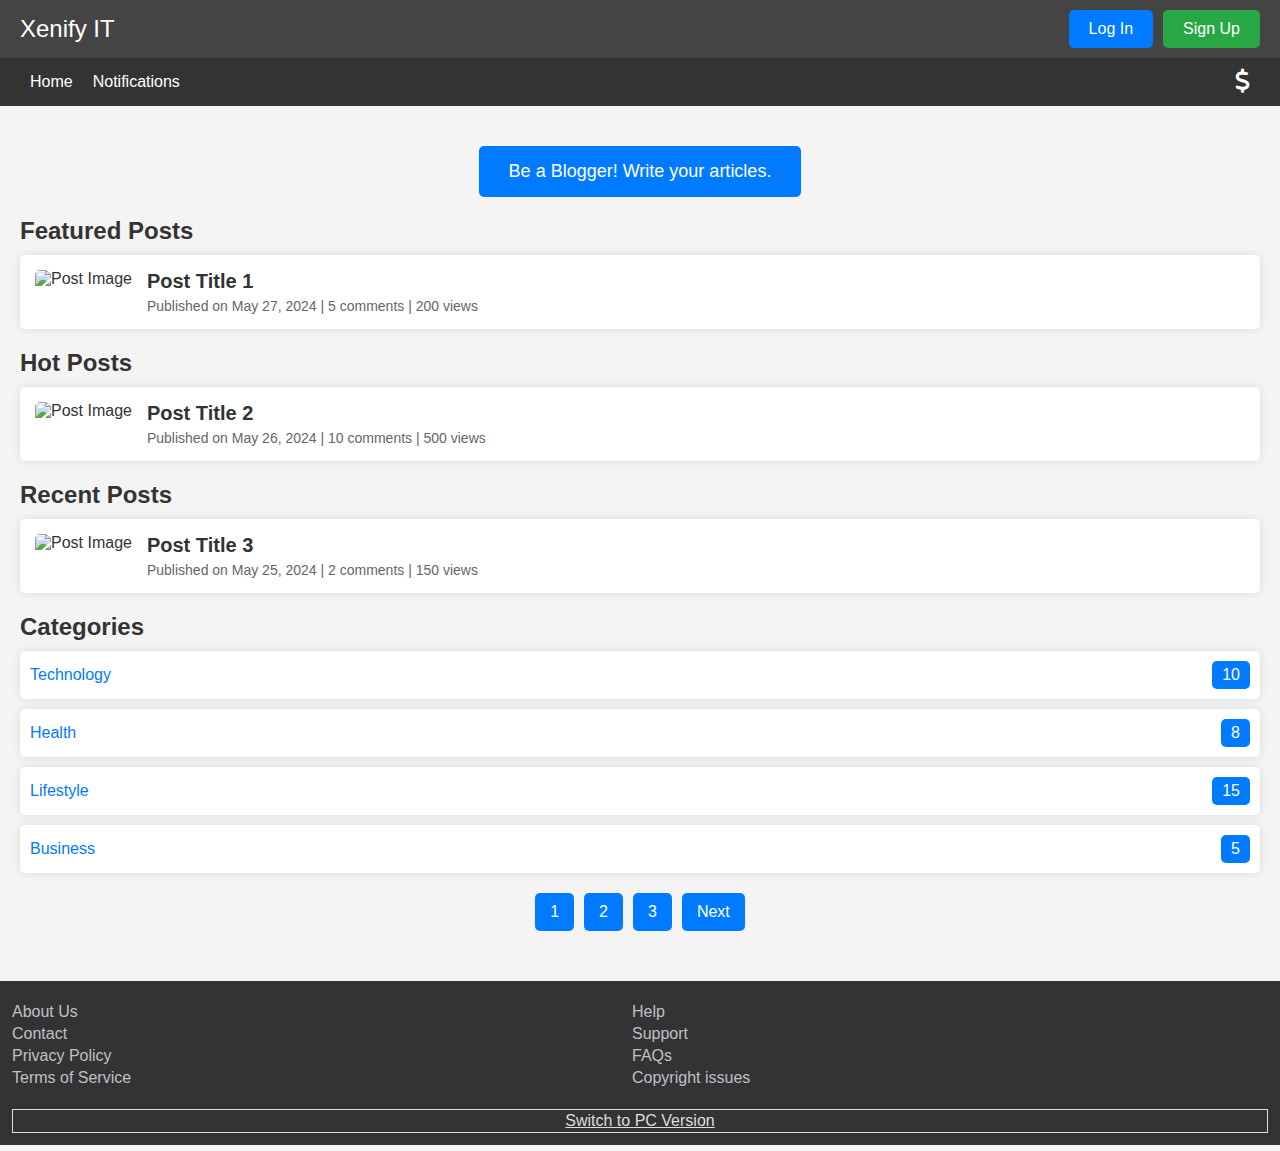
==== index.html @ 42dfb8d2 "Add files via upload" ====
<!DOCTYPE html>
<html lang="en">
<head>
    <meta charset="UTF-8">
    <meta name="viewport" content="width=device-width, initial-scale=1.0">
    <title>Xenify IT</title>
    <link rel="stylesheet" href="css/styles.css">
    <link rel="stylesheet" href="https://cdnjs.cloudflare.com/ajax/libs/font-awesome/6.0.0-beta3/css/all.min.css">
</head>
<body>
    <header>
    	<!-- Header section -->
        <div class="header-container">
            <div class="logo">
                <a href="#">Xenify IT</a>
            </div>
            <div class="auth-buttons">
                <button class="login-button">Log In</button>
                <button class="signup-button">Sign Up</button>
            </div>
        </div>
        <nav>
        	<!-- Navigation section -->
            <div class="nav-left">
                <a href="#">Home</a>
                <a href="#">Notifications</a>
            </div>
            <div class="nav-right">
                <a href="#"><i class="fas fa-dollar-sign"></i></a>
            </div>
        </nav>
    </header>
    <main>
    	<!-- Custom button -->
        <section class="cta-section">
            <button class="cta-button">Be a Blogger! Write your articles.</button>
        </section>
        
        <section class="posts-section">
            <h2>Featured Posts</h2>
            <div class="post">
                <img src="image1.jpg" alt="Post Image">
                <div class="post-content">
                    <h3 class="post-title"><a href="#">Post Title 1</a></h3>
                    <p class="post-meta">Published on <span class="post-date">May 27, 2024</span> | <span class="post-comments">5 comments</span> | <span class="post-views">200 views</span></p>
                </div>
            </div>
            <!-- Repeat for more Featured posts -->
        </section>
        
        <section class="posts-section">
            <h2>Hot Posts</h2>
            <div class="post">
                <img src="image2.jpg" alt="Post Image">
                <div class="post-content">
                    <h3 class="post-title"><a href="#">Post Title 2</a></h3>
                    <p class="post-meta">Published on <span class="post-date">May 26, 2024</span> | <span class="post-comments">10 comments</span> | <span class="post-views">500 views</span></p>
                </div>
            </div>
            <!-- Repeat for more Hot posts -->
        </section>
        
        <section class="posts-section">
            <h2>Recent Posts</h2>
            <div class="post">
                <img src="image3.jpg" alt="Post Image">
                <div class="post-content">
                    <h3 class="post-title"><a href="#">Post Title 3</a></h3>
                    <p class="post-meta">Published on <span class="post-date">May 25, 2024</span> | <span class="post-comments">2 comments</span> | <span class="post-views">150 views</span></p>
                </div>
            </div>
            <!-- Repeat for more Recent posts -->
        </section>
       <!-- Category list section -->
        <section class="category-list">
            <h2>Categories</h2>
            <ul>
                <li><a href="#">Technology <span class="article-count">10</span></a></li>
                <li><a href="#">Health <span class="article-count">8</span></a></li>
                <li><a href="#">Lifestyle <span class="article-count">15</span></a></li>
                <li><a href="#">Business <span class="article-count">5</span></a></li>
            </ul>
        </section>
     <!-- Pagination section -->
        <div class="pagination">
            <a href="#" class="page-link">1</a>
            <a href="#" class="page-link">2</a>
            <a href="#" class="page-link">3</a>
            <a href="#" class="page-link">Next</a>
        </div>
    </main>
   <footer>
   <!-- Footer Section -->
    <div class="footer">
        <div class="footer-left">
            <ul class="footer-links">
                <li><a href="#">About Us</a></li>
                <li><a href="#">Contact</a></li>
                <li><a href="#">Privacy Policy</a></li>
                <li><a href="#">Terms of Service</a></li>
            </ul>
        </div>
        <div class="footer-right">
            <ul class="footer-links">
                <li><a href="#">Help</a></li>
                <li><a href="#">Support</a></li>
                <li><a href="#">FAQs</a></li>
                <li><a href="#">Copyright issues</a></li>
            </ul>
        </div>
    </div>
    <div class="switch">
        <a href="#" class="switch_pc">Switch to PC Version</a>
    </div>
</footer>
    <script src="js/scripts.js"></script>
</body>
</html>
---- css/styles.css ----
/* css/styles.css */
* {
  outline: 0;
  padding: 0;
  margin: 0;
  border: 0;
}
body {
    font-family: Arial, sans-serif;
    margin: 0;
    padding: 0;
    background: #f4f4f4;
    color: #333;
}

.header-container {
    display: flex;
    justify-content: space-between;
    align-items: center;
    padding: 10px 20px;
    background: #444;
    color: white;
}

.logo a {
    color: white;
    text-decoration: none;
    font-size: 24px;
}

.auth-buttons {
    display: flex;
    gap: 10px;
}

.auth-buttons .login-button,
.auth-buttons .signup-button {
    background-color: #007bff;
    color: white;
    border: none;
    padding: 10px 20px;
    border-radius: 5px;
    cursor: pointer;
    font-size: 16px;
}

.auth-buttons .signup-button {
    background-color: #28a745;
}

.auth-buttons .login-button:hover {
    background-color: #0056b3;
}

.auth-buttons .signup-button:hover {
    background-color: #218838;
}

header nav {
    display: flex;
    justify-content: space-between;
    padding: 10px 20px;
    background: #333;
    color: white;
}

header nav .nav-left,
header nav .nav-right {
    display: flex;
    align-items: center;
}

header nav .nav-left a,
header nav .nav-right a {
    color: white;
    text-decoration: none;
    margin: 0 10px;
}

header nav .nav-right a {
    font-size: 24px;
}

main {
    padding: 20px;
}

.cta-section {
    text-align: center;
    margin: 20px 0;
}

.cta-button {
    background-color: #007bff;
    color: white;
    border: none;
    padding: 15px 30px;
    border-radius: 5px;
    cursor: pointer;
    font-size: 18px;
}

.cta-button:hover {
    background-color: #0056b3;
}

.posts-section {
    margin: 20px 0;
}

.posts-section h2 {
    font-size: 24px;
    margin-bottom: 10px;
}

.post {
    display: flex;
    margin-bottom: 20px;
    background: white;
    padding: 15px;
    border-radius: 5px;
    box-shadow: 0 0 10px rgba(0, 0, 0, 0.1);
}

.post img {
    max-width: 150px;
    margin-right: 15px;
    border-radius: 5px;
}

.post-content {
    flex: 1;
}

.post-title a {
    text-decoration: none;
    color: #333;
    font-size: 20px;
    margin-bottom: 5px;
    display: block;
}

.post-meta {
    color: #666;
    font-size: 14px;
}

.category-list {
    margin: 20px 0;
}

.category-list h2 {
    font-size: 24px;
    margin-bottom: 10px;
}

.category-list ul {
    list-style: none;
    padding: 0;
}

.category-list li {
    margin-bottom: 10px;
}

.category-list a {
    text-decoration: none;
    color: #007bff;
    display: flex;
    justify-content: space-between;
    align-items: center;
    padding: 10px;
    background: white;
    border-radius: 5px;
    box-shadow: 0 0 10px rgba(0, 0, 0, 0.1);
    transition: background-color 0.3s;
}

.category-list a:hover {
    background-color: #f4f4f4;
}

.category-list .article-count {
    background: #007bff;
    color: white;
    padding: 5px 10px;
    border-radius: 5px;
}

.pagination {
    display: flex;
    justify-content: center;
    margin: 20px 0;
}

.page-link {
    display: inline-block;
    margin: 0 5px;
    padding: 10px 15px;
    background-color: #007bff;
    color: white;
    text-decoration: none;
    border-radius: 5px;
    transition: background-color 0.3s;
}

.page-link:hover {
    background-color: #0056b3;
}

/* Styles for the footer */
.footer {
    background-color: #333;
    padding: 20px;
    margin-top: 10px;
    display: flex;
    justify-content: space-between;
}

.footer-left,
.footer-right {
    flex: 1;
}

.footer-links {
    list-style: none;
}

.footer-links li {
    display: block;
    margin-left: -10px;
    padding: 2px;
}

.footer-links a {
    color: #bdc1c9;
    text-decoration: none;
}

.footer-links a:hover {
    color: #ccc;
}

.switch_pc {
    color: #ddd;
    border: 1px solid #ddd;
    padding: 2px 0;
    display: block;
    text-align: center;
    padding: 2px;
    margin: 0;
}

.switch a {
    color: #ddd;
}

.switch {
    padding: 0 12px 12px 12px;
    margin-bottom: 6px;
    background-color: #333;
}
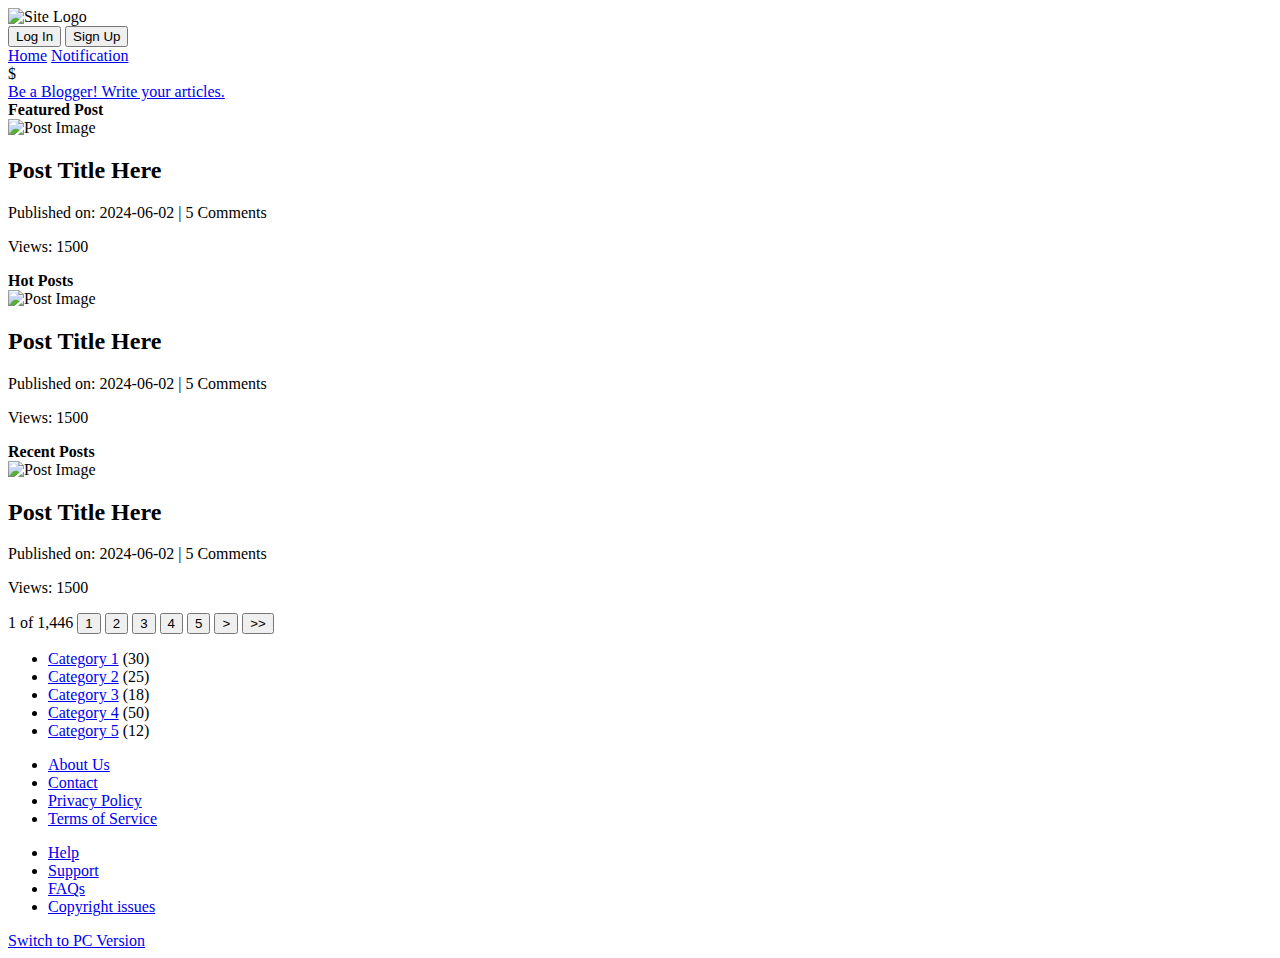
==== commit dda5ead9: "Add files via upload" ====
--- a/index.html
+++ b/index.html
@@ -3,94 +3,101 @@
 <head>
     <meta charset="UTF-8">
     <meta name="viewport" content="width=device-width, initial-scale=1.0">
-    <title>Xenify IT</title>
-    <link rel="stylesheet" href="css/styles.css">
-    <link rel="stylesheet" href="https://cdnjs.cloudflare.com/ajax/libs/font-awesome/6.0.0-beta3/css/all.min.css">
+    <title>TrickBD Clone</title>
+    <link rel="stylesheet" href="style.css">
 </head>
 <body>
-    <header>
-    	<!-- Header section -->
-        <div class="header-container">
-            <div class="logo">
-                <a href="#">Xenify IT</a>
-            </div>
-            <div class="auth-buttons">
-                <button class="login-button">Log In</button>
-                <button class="signup-button">Sign Up</button>
-            </div>
+	<!-- Header Section -->
+    <div class="header">
+        <div class="left-section">
+            <img src="logo.png" alt="Site Logo" class="logo">
         </div>
-        <nav>
-        	<!-- Navigation section -->
-            <div class="nav-left">
-                <a href="#">Home</a>
-                <a href="#">Notifications</a>
-            </div>
-            <div class="nav-right">
-                <a href="#"><i class="fas fa-dollar-sign"></i></a>
-            </div>
-        </nav>
-    </header>
-    <main>
-    	<!-- Custom button -->
-        <section class="cta-section">
-            <button class="cta-button">Be a Blogger! Write your articles.</button>
-        </section>
-        
-        <section class="posts-section">
-            <h2>Featured Posts</h2>
-            <div class="post">
-                <img src="image1.jpg" alt="Post Image">
-                <div class="post-content">
-                    <h3 class="post-title"><a href="#">Post Title 1</a></h3>
-                    <p class="post-meta">Published on <span class="post-date">May 27, 2024</span> | <span class="post-comments">5 comments</span> | <span class="post-views">200 views</span></p>
-                </div>
-            </div>
-            <!-- Repeat for more Featured posts -->
-        </section>
-        
-        <section class="posts-section">
-            <h2>Hot Posts</h2>
-            <div class="post">
-                <img src="image2.jpg" alt="Post Image">
-                <div class="post-content">
-                    <h3 class="post-title"><a href="#">Post Title 2</a></h3>
-                    <p class="post-meta">Published on <span class="post-date">May 26, 2024</span> | <span class="post-comments">10 comments</span> | <span class="post-views">500 views</span></p>
-                </div>
-            </div>
-            <!-- Repeat for more Hot posts -->
-        </section>
-        
-        <section class="posts-section">
-            <h2>Recent Posts</h2>
-            <div class="post">
-                <img src="image3.jpg" alt="Post Image">
-                <div class="post-content">
-                    <h3 class="post-title"><a href="#">Post Title 3</a></h3>
-                    <p class="post-meta">Published on <span class="post-date">May 25, 2024</span> | <span class="post-comments">2 comments</span> | <span class="post-views">150 views</span></p>
-                </div>
-            </div>
-            <!-- Repeat for more Recent posts -->
-        </section>
-       <!-- Category list section -->
-        <section class="category-list">
-            <h2>Categories</h2>
-            <ul>
-                <li><a href="#">Technology <span class="article-count">10</span></a></li>
-                <li><a href="#">Health <span class="article-count">8</span></a></li>
-                <li><a href="#">Lifestyle <span class="article-count">15</span></a></li>
-                <li><a href="#">Business <span class="article-count">5</span></a></li>
-            </ul>
-        </section>
-     <!-- Pagination section -->
-        <div class="pagination">
-            <a href="#" class="page-link">1</a>
-            <a href="#" class="page-link">2</a>
-            <a href="#" class="page-link">3</a>
-            <a href="#" class="page-link">Next</a>
+        <div class="right-section">
+            <button class="btn">Log In</button>
+            <button class="btn">Sign Up</button>
         </div>
-    </main>
-   <footer>
-   <!-- Footer Section -->
+    </div>
+    <!-- Navigation Section -->
+    <div class="sub-header">
+        <div class="left-links">
+            <a href="#" class="link">Home</a>
+            <a href="#" class="link">Notification</a>
+        </div>
+        <div class="right-icon">
+            <span>&#36;</span> <!-- Dollar icon -->
+        </div>
+    </div>
+    
+    <!-- Custom Button -->
+    <div class="write-article-container">
+        <a href="#" class="write-article-btn">Be a Blogger! Write your articles.</a>
+    </div>
+    
+    <!-- Post Sections -->
+    <div class="featured-post">
+        <div class="left-featured">
+            <strong>Featured Post</strong>
+        </div>
+    </div>
+    <div class="post-block">
+        <img src="post-image.jpg" alt="Post Image" class="post-image">
+        <div class="post-content">
+            <h2 class="post-title">Post Title Here</h2>
+            <p class="post-meta">Published on: 2024-06-02 | 5 Comments</p>
+            <p class="post-views">Views: 1500</p>
+        </div>
+    </div>
+    
+    <div class="featured-post">
+        <div class="left-featured">
+            <strong>Hot Posts</strong>
+        </div>
+    </div>
+    <div class="post-block">
+        <img src="post-image.jpg" alt="Post Image" class="post-image">
+        <div class="post-content">
+            <h2 class="post-title">Post Title Here</h2>
+            <p class="post-meta">Published on: 2024-06-02 | 5 Comments</p>
+            <p class="post-views">Views: 1500</p>
+        </div>
+    </div>
+    
+    <div class="featured-post">
+        <div class="left-featured">
+            <strong>Recent Posts</strong>
+        </div>
+    </div>
+    <div class="post-block">
+        <img src="post-image.jpg" alt="Post Image" class="post-image">
+        <div class="post-content">
+            <h2 class="post-title">Post Title Here</h2>
+            <p class="post-meta">Published on: 2024-06-02 | 5 Comments</p>
+            <p class="post-views">Views: 1500</p>
+        </div>
+    </div>
+    <!-- Pagination -->
+    <div class="pagination">
+        <span class="page-info">1 of 1,446</span>
+        <button class="page-btn">1</button>
+        <button class="page-btn">2</button>
+        <button class="page-btn">3</button>
+        <button class="page-btn">4</button>
+        <button class="page-btn">5</button>
+        <button class="page-btn">&gt;</button>
+        <button class="page-btn">&gt;&gt;</button>
+    </div>
+    <!-- Category List -->
+    <div class="category-list">
+        <ul>
+            <li><a href="#">Category 1</a> (30)</li>
+            <li><a href="#">Category 2</a> (25)</li>
+            <li><a href="#">Category 3</a> (18)</li>
+            <li><a href="#">Category 4</a> (50)</li>
+            <li><a href="#">Category 5</a> (12)</li>
+        </ul>
+    </div>
+    
+    <!-- Footer Section -->
     <div class="footer">
         <div class="footer-left">
             <ul class="footer-links">
@@ -112,7 +119,6 @@
     <div class="switch">
         <a href="#" class="switch_pc">Switch to PC Version</a>
     </div>
-</footer>
-    <script src="js/scripts.js"></script>
+    <script src="script.js"></script>
 </body>
 </html>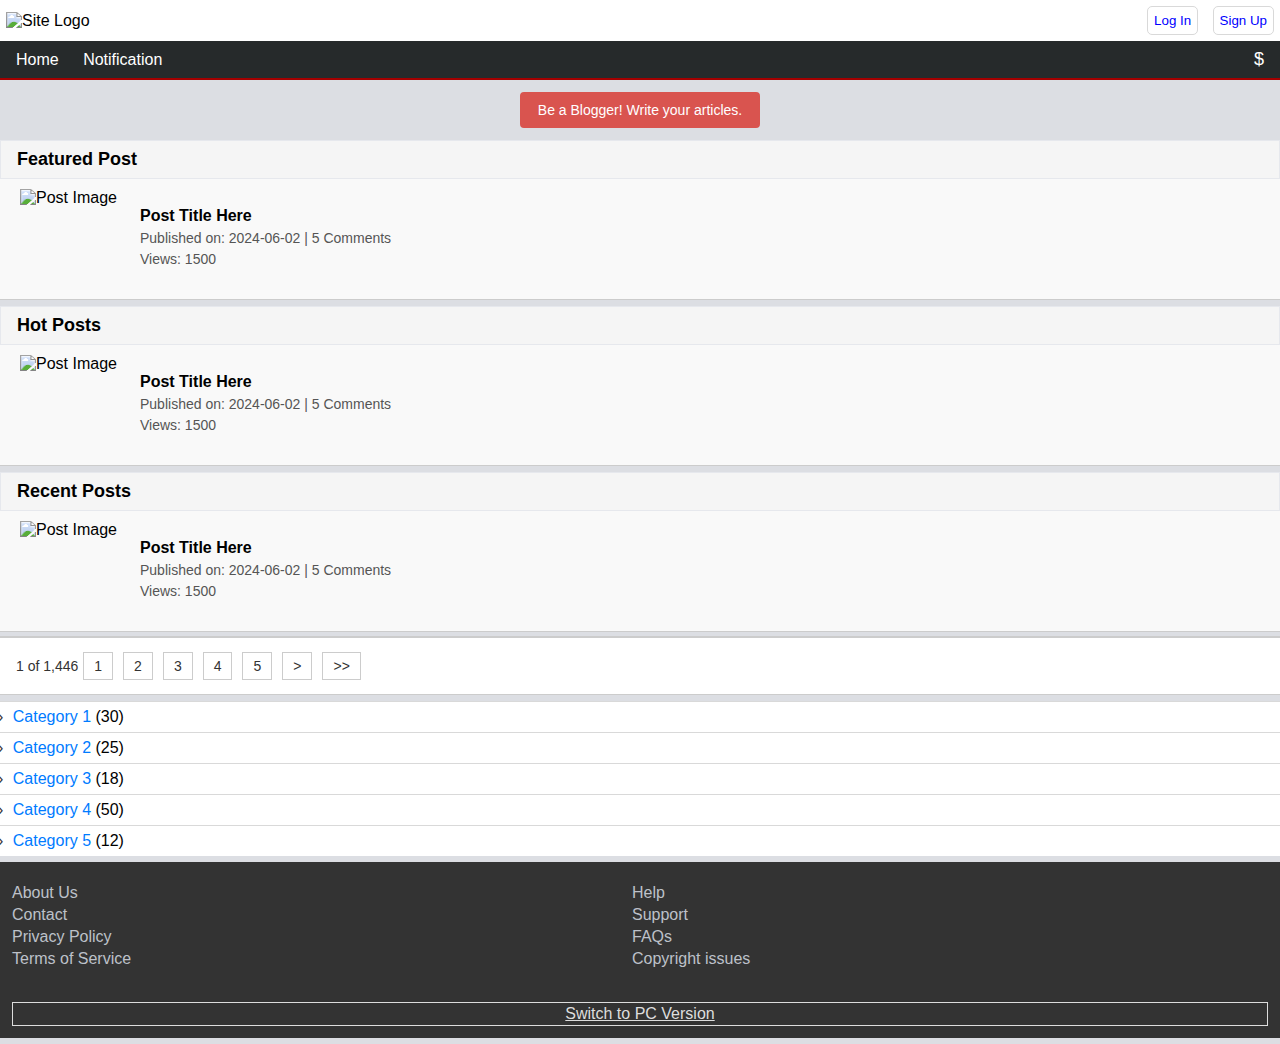
==== commit 93e8d7fa: "Add files via upload" ====
--- a/index.html
+++ b/index.html
@@ -3,8 +3,8 @@
 <head>
     <meta charset="UTF-8">
     <meta name="viewport" content="width=device-width, initial-scale=1.0">
-    <title>TrickBD Clone</title>
-    <link rel="stylesheet" href="style.css">
+    <title>Xenify IT</title>
+    <link rel="stylesheet" href="css/style.css">
 </head>
 <body>
 	<!-- Header Section -->
@@ -119,6 +119,6 @@
     <div class="switch">
         <a href="#" class="switch_pc">Switch to PC Version</a>
     </div>
-    <script src="script.js"></script>
+    <script src="js/script.js"></script>
 </body>
 </html>--- a/css/style.css
+++ b/css/style.css
@@ -0,0 +1,254 @@
+/* styles.css */
+* {
+  outline: 0;
+  padding: 0;
+  margin: 0;
+  border: 0;
+}
+
+body {
+  background-color: #dcdee3;
+  font-size: 14px;
+  font-family: Verdana, Arial, sans-serif;
+  scroll-behavior: smooth;
+  overflow-x: hidden;
+  font-size: 16px;
+    
+}
+/* Header Section */
+.header {
+    display: flex;
+    justify-content: space-between;
+    align-items: center;
+    padding: 6px;
+    background-color: white;
+    color: black;
+}
+
+.left-section .logo {
+    flex: 1;
+}
+
+.right-section .btn {
+    background-color: transparent;
+    color: blue;
+    border: 1px solid #d9d9d9;
+    padding: 6px;
+    margin-left: 10px;
+    cursor: pointer;
+    border-radius: 5px;
+}
+
+.right-section .btn:hover {
+    background-color: #45a049;
+    color: white;
+}
+
+/* Custom Button */
+.write-article-container {
+    display: flex;
+    justify-content: center;
+    margin: 12px;
+}
+
+.write-article-btn {
+    background-color: rgb(217, 84, 79);
+    color: white;
+    padding: 8px 16px;
+    text-decoration: none;
+    border: 2px solid rgb(217, 84, 79);
+    border-radius: 4px;
+    font-size: 14px;
+    cursor: pointer;
+    transition: background-color 0.3s ease, color 0.3s ease;
+}
+
+.write-article-btn:hover {
+    background-color: #ffc300;
+    color: #333;
+}
+/* Post Sections */
+.sub-header {
+    display: flex;
+    justify-content: space-between;
+    align-items: center;
+    padding: 8px 16px;
+    background-color: rgb(38, 42, 43);
+    border-bottom: 2px solid rgb(164, 0, 0);
+    color: white;
+}
+.featured-post {
+    display: flex;
+    justify-content: space-between;
+    align-items: center;
+    padding: 8px 16px;
+    margin-top: 6px;
+    background-color: #f5f5f5;
+    border: 1px solid #e6e8ed;
+    color: black;
+    }
+    
+.left-links .link {
+    margin-right: 20px;
+    color: white;
+    text-decoration: none;
+}
+
+.left-links .link:hover {
+    text-decoration: underline;
+}
+
+.right-icon, .left-featured {
+    font-size: 18px;
+}
+
+.post-block {
+    display: flex;
+    padding: 10px 20px;
+    border-bottom: 1px solid #ccc;
+    background-color: #f9f9f9;
+}
+
+.post-image {
+    width: 100px;
+    height: 100px;
+    object-fit: cover;
+    margin-right: 20px;
+}
+
+.post-content {
+    display: flex;
+    flex-direction: column;
+    justify-content: center;
+}
+
+.post-title {
+    font-size: 16px;
+    margin: 0;
+    margin-bottom: 5px;
+}
+
+.post-meta, .post-views {
+    font-size: 14px;
+    color: #555;
+    margin: 0;
+    margin-bottom: 5px;
+}
+/* Pagination */
+.pagination {
+    display: flex;
+    align-items: center;
+    justify-content: left;
+    padding: 14px;
+    background-color: white;
+    margin-top: 4px;
+    border-top: 2px solid #ccc;
+    border-bottom: 1px solid #ccc;
+}
+
+.page-info {
+    margin-left: 2px;
+    font-size: 14px;
+    color: #333;
+}
+
+.page-btn {
+    background-color: #ffffff;
+    border: 1px solid #ccc;
+    padding: 5px 10px;
+    margin: 0 5px;
+    cursor: pointer;
+    font-size: 14px;
+    color: #333;
+}
+
+.page-btn:hover {
+    background-color: #f0f0f0;
+}
+
+.page-btn:focus {
+    outline: none;
+    background-color: #e0e0e0;
+}
+/* Category List */
+.category-list ul {
+    list-style-type: none;
+    padding: 2;
+    margin-left: -8px;
+    margin-top: 6px;
+}
+
+.category-list li {
+	background-color: #fff;
+    padding: 6px;
+    font-size: 16px;
+    border-top: 1px solid #d9d9d9;
+}
+
+.category-list li::before {
+    content: "› ";
+    color: #333;
+    margin-right: 5px;
+}
+
+.category-list a {
+    text-decoration: none;
+    color: #007BFF;
+}
+
+.category-list a:hover {
+    text-decoration: underline;
+}
+
+/* Footer Section  */
+.footer {
+    background-color: #333;
+    padding: 20px;
+    margin-top: 6px;
+    display: flex;
+    justify-content: space-between;
+}
+
+.footer-left,
+.footer-right {
+    flex: 1;
+}
+
+.footer-links {
+    list-style: none;
+}
+
+.footer-links li {
+    display: block;
+    margin-left: -10px;
+    padding: 2px;
+}
+
+.footer-links a {
+    color: #bdc1c9;
+    text-decoration: none;
+}
+
+.footer-links a:hover {
+    color: #ccc;
+}
+
+.switch_pc {
+    color: #ddd;
+    border: 1px solid #ddd;
+    padding: 2px;
+    display: block;
+    text-align: center;
+    padding: 2px;
+    margin: 0;
+}
+
+.switch a {
+    color: #ddd;
+}
+
+.switch {
+    padding: 12px 12px 12px;
+    margin-bottom: 6px;
+    background-color: #333;
+}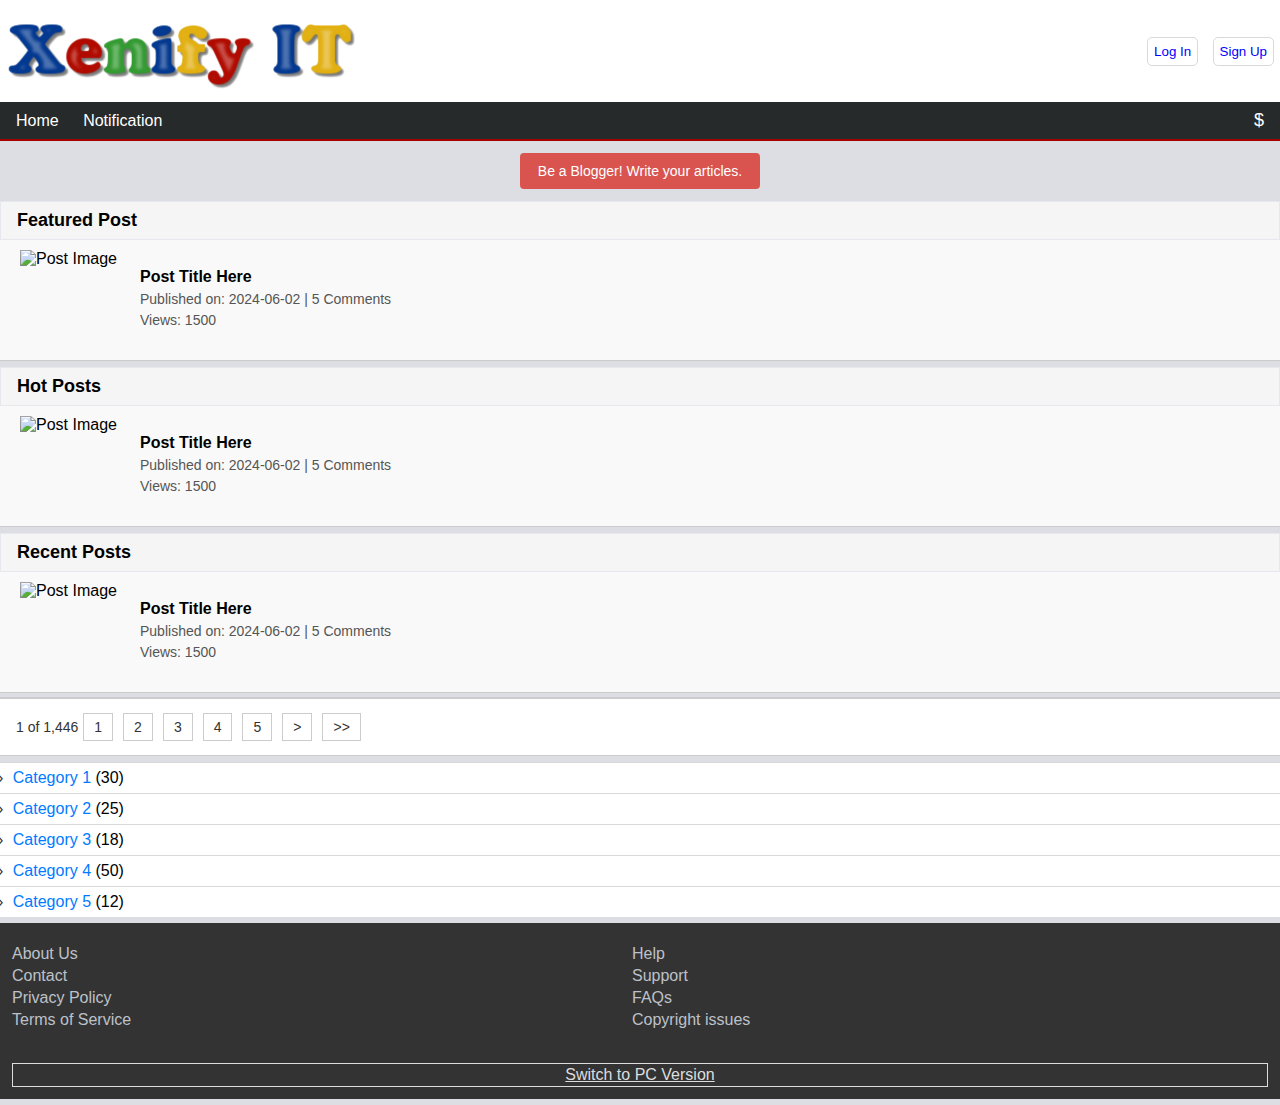
==== commit 2c61ae39: "Update index.html" ====
--- a/index.html
+++ b/index.html
@@ -10,7 +10,7 @@
 	<!-- Header Section -->
     <div class="header">
         <div class="left-section">
-            <img src="logo.png" alt="Site Logo" class="logo">
+            <img src="images/logo.png" alt="Site Logo" class="logo">
         </div>
         <div class="right-section">
             <button class="btn">Log In</button>
@@ -121,4 +121,4 @@
     </div>
     <script src="js/script.js"></script>
 </body>
-</html>+</html>
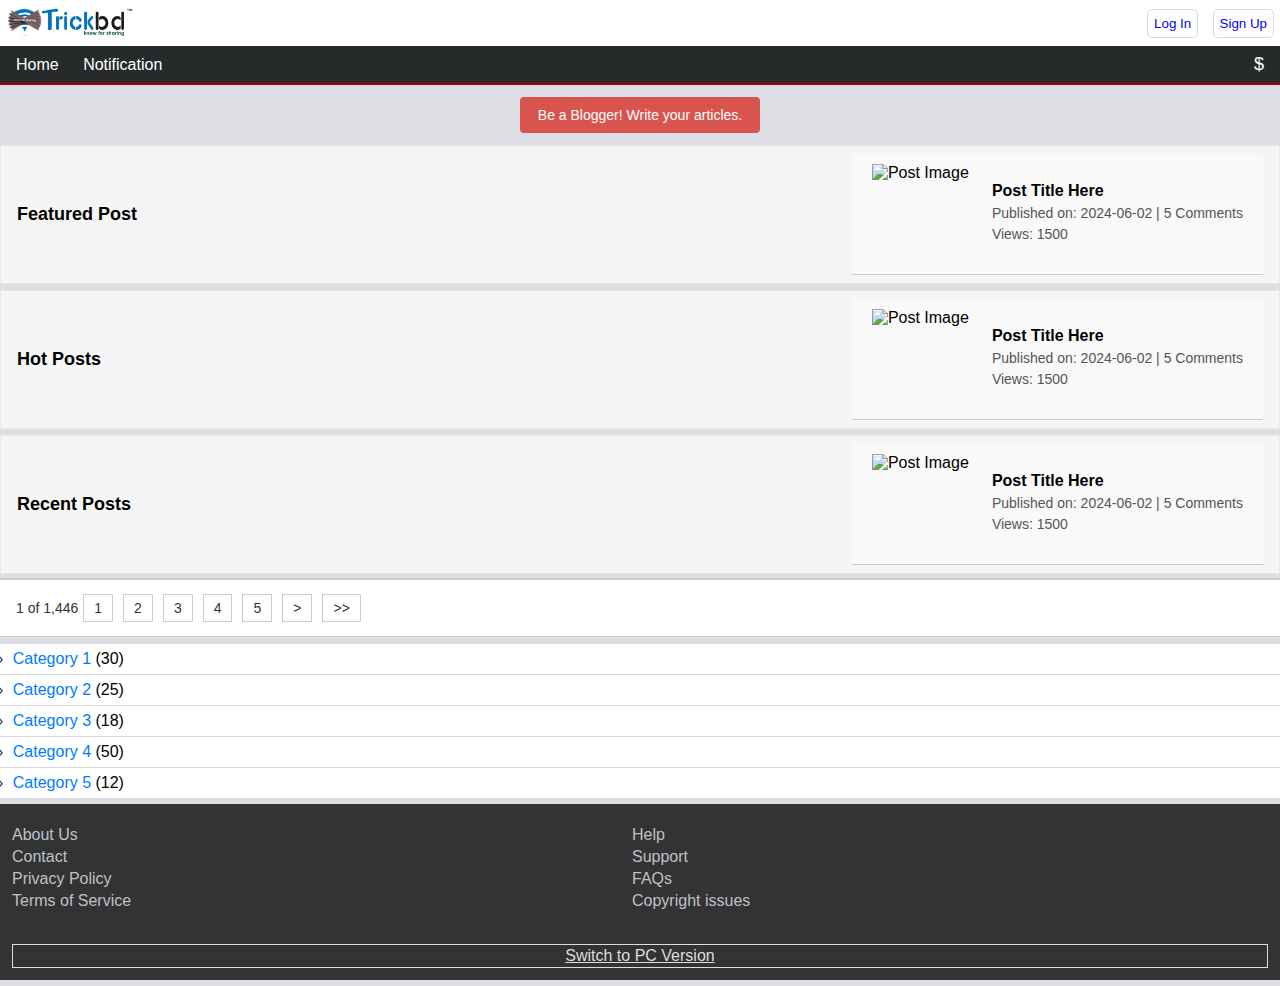
==== commit 33d32799: "Update index.html" ====
--- a/index.html
+++ b/index.html
@@ -37,8 +37,7 @@
     <div class="featured-post">
         <div class="left-featured">
             <strong>Featured Post</strong>
-        </div>
-    </div>
+	</div>
     <div class="post-block">
         <img src="post-image.jpg" alt="Post Image" class="post-image">
         <div class="post-content">
@@ -47,12 +46,11 @@
             <p class="post-views">Views: 1500</p>
         </div>
     </div>
-    
+    </div>
     <div class="featured-post">
         <div class="left-featured">
             <strong>Hot Posts</strong>
-        </div>
-    </div>
+        </div>     
     <div class="post-block">
         <img src="post-image.jpg" alt="Post Image" class="post-image">
         <div class="post-content">
@@ -60,13 +58,12 @@
             <p class="post-meta">Published on: 2024-06-02 | 5 Comments</p>
             <p class="post-views">Views: 1500</p>
         </div>
-    </div>
-    
+       </div>
+    </div> 
     <div class="featured-post">
         <div class="left-featured">
             <strong>Recent Posts</strong>
-        </div>
-    </div>
+        </div> 
     <div class="post-block">
         <img src="post-image.jpg" alt="Post Image" class="post-image">
         <div class="post-content">
@@ -74,7 +71,8 @@
             <p class="post-meta">Published on: 2024-06-02 | 5 Comments</p>
             <p class="post-views">Views: 1500</p>
         </div>
-    </div>
+      </div>
+    </div>	    
     <!-- Pagination -->
     <div class="pagination">
         <span class="page-info">1 of 1,446</span>
--- a/css/style.css
+++ b/css/style.css
@@ -26,7 +26,7 @@
 }
 
 .left-section .logo {
-    flex: 1;
+    height: 30px;
 }
 
 .right-section .btn {
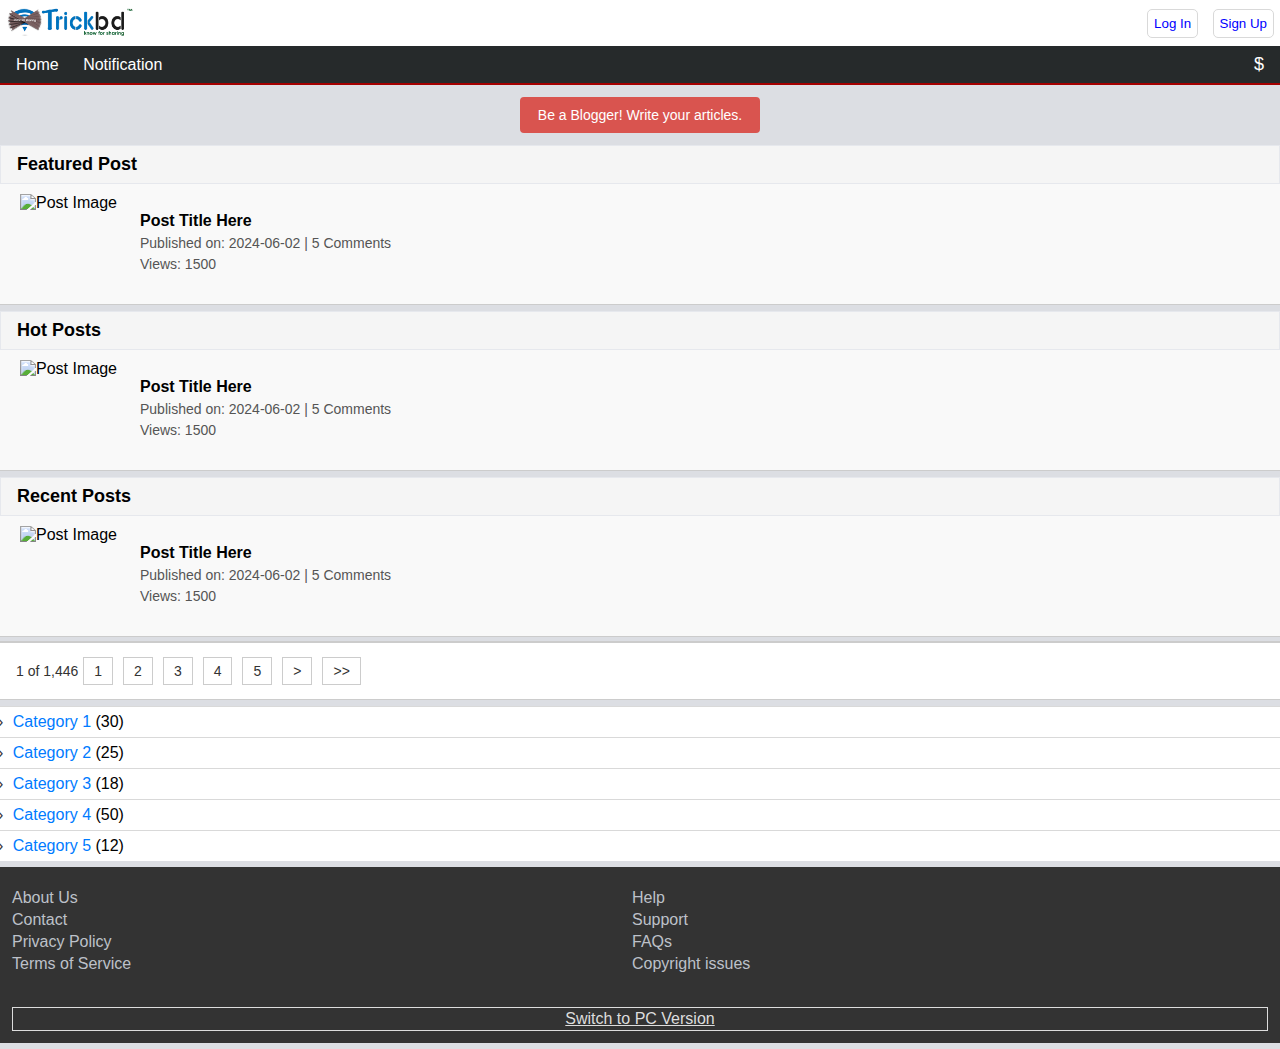
==== commit be6ff39c: "Update index.html" ====
--- a/index.html
+++ b/index.html
@@ -26,18 +26,17 @@
         <div class="right-icon">
             <span>&#36;</span> <!-- Dollar icon -->
         </div>
-    </div>
-    
+    </div>   
     <!-- Custom Button -->
     <div class="write-article-container">
         <a href="#" class="write-article-btn">Be a Blogger! Write your articles.</a>
-    </div>
-    
+    </div>   
     <!-- Post Sections -->
     <div class="featured-post">
         <div class="left-featured">
             <strong>Featured Post</strong>
 	</div>
+</div>	
     <div class="post-block">
         <img src="post-image.jpg" alt="Post Image" class="post-image">
         <div class="post-content">
@@ -46,11 +45,11 @@
             <p class="post-views">Views: 1500</p>
         </div>
     </div>
-    </div>
     <div class="featured-post">
         <div class="left-featured">
             <strong>Hot Posts</strong>
-        </div>     
+         </div>     
+       </div>	
     <div class="post-block">
         <img src="post-image.jpg" alt="Post Image" class="post-image">
         <div class="post-content">
@@ -59,11 +58,11 @@
             <p class="post-views">Views: 1500</p>
         </div>
        </div>
-    </div> 
     <div class="featured-post">
         <div class="left-featured">
             <strong>Recent Posts</strong>
         </div> 
+      </div>	
     <div class="post-block">
         <img src="post-image.jpg" alt="Post Image" class="post-image">
         <div class="post-content">
@@ -71,8 +70,7 @@
             <p class="post-meta">Published on: 2024-06-02 | 5 Comments</p>
             <p class="post-views">Views: 1500</p>
         </div>
-      </div>
-    </div>	    
+      </div>    
     <!-- Pagination -->
     <div class="pagination">
         <span class="page-info">1 of 1,446</span>
@@ -93,8 +91,7 @@
             <li><a href="#">Category 4</a> (50)</li>
             <li><a href="#">Category 5</a> (12)</li>
         </ul>
-    </div>
-    
+    </div>  
     <!-- Footer Section -->
     <div class="footer">
         <div class="footer-left">
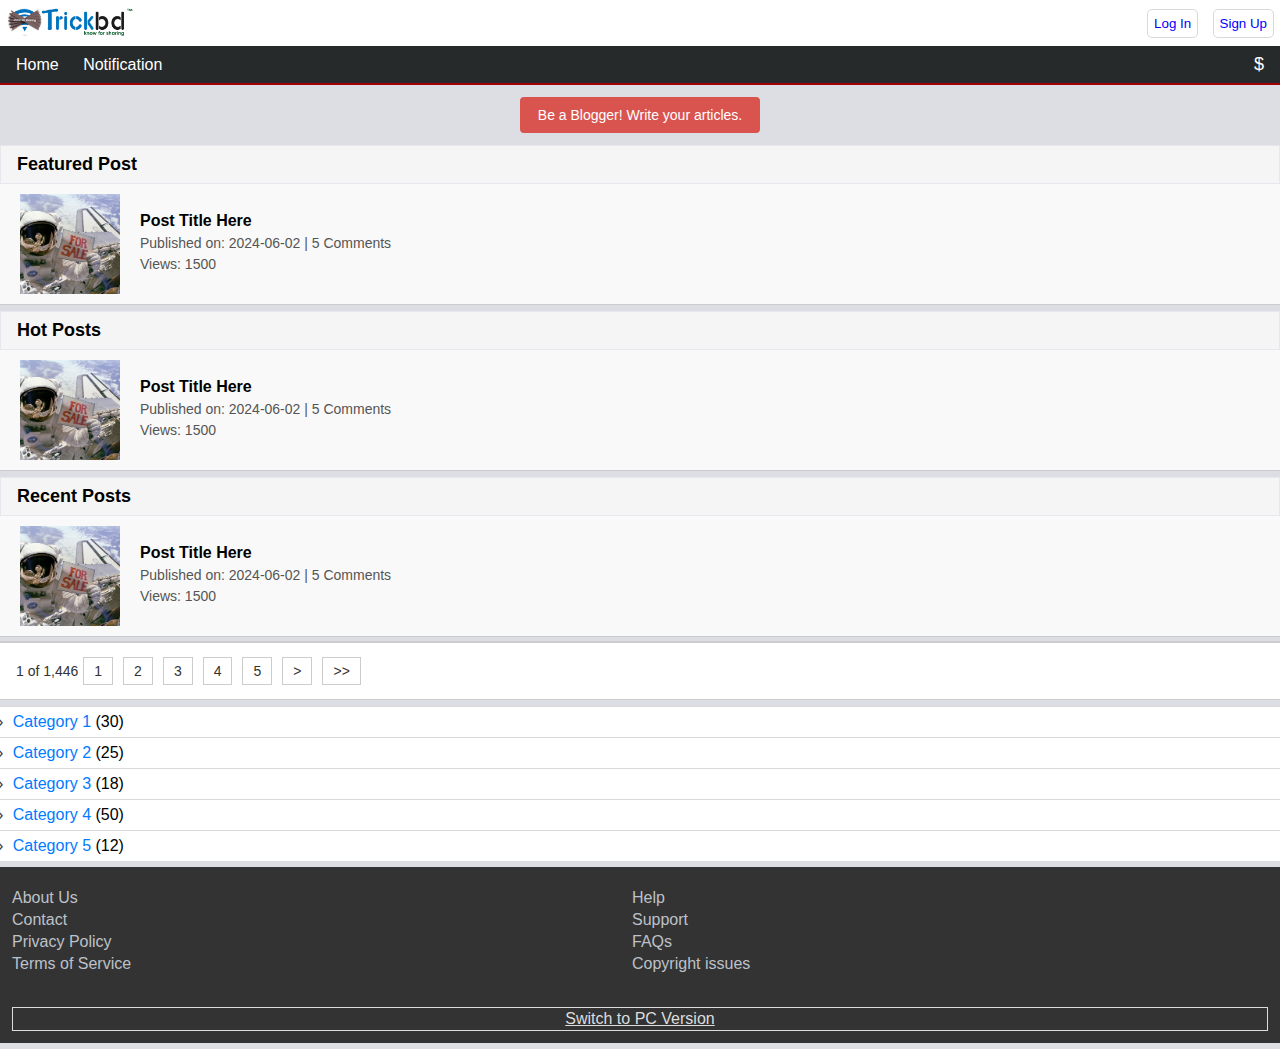
==== commit 9f85b49a: "Update index.html" ====
--- a/index.html
+++ b/index.html
@@ -38,7 +38,7 @@
 	</div>
 </div>	
     <div class="post-block">
-        <img src="post-image.jpg" alt="Post Image" class="post-image">
+        <img src="assets/img/post-image.jpg" alt="Post Image" class="post-image">
         <div class="post-content">
             <h2 class="post-title">Post Title Here</h2>
             <p class="post-meta">Published on: 2024-06-02 | 5 Comments</p>
@@ -51,7 +51,7 @@
          </div>     
        </div>	
     <div class="post-block">
-        <img src="post-image.jpg" alt="Post Image" class="post-image">
+        <img src="assets/img/post-image.jpg" alt="Post Image" class="post-image">
         <div class="post-content">
             <h2 class="post-title">Post Title Here</h2>
             <p class="post-meta">Published on: 2024-06-02 | 5 Comments</p>
@@ -64,7 +64,7 @@
         </div> 
       </div>	
     <div class="post-block">
-        <img src="post-image.jpg" alt="Post Image" class="post-image">
+        <img src="assets/img/post-image.jpg" alt="Post Image" class="post-image">
         <div class="post-content">
             <h2 class="post-title">Post Title Here</h2>
             <p class="post-meta">Published on: 2024-06-02 | 5 Comments</p>
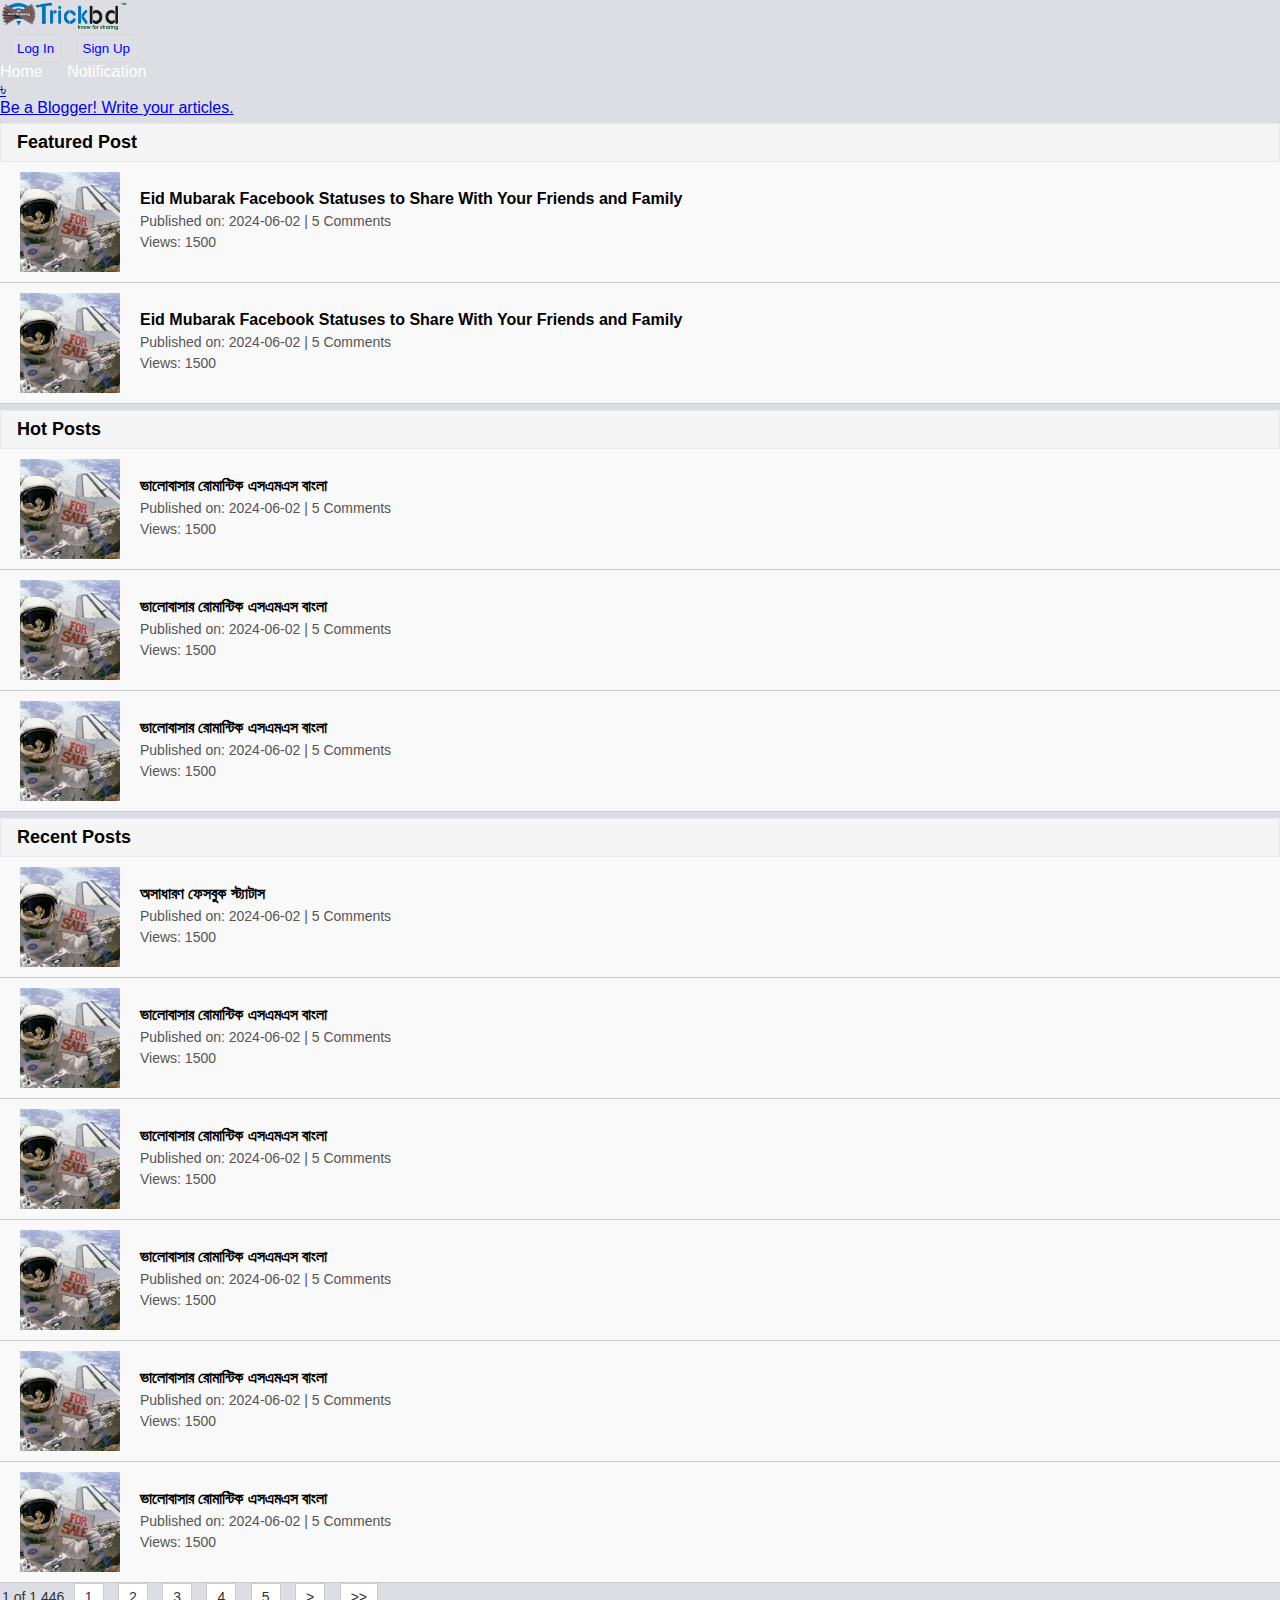
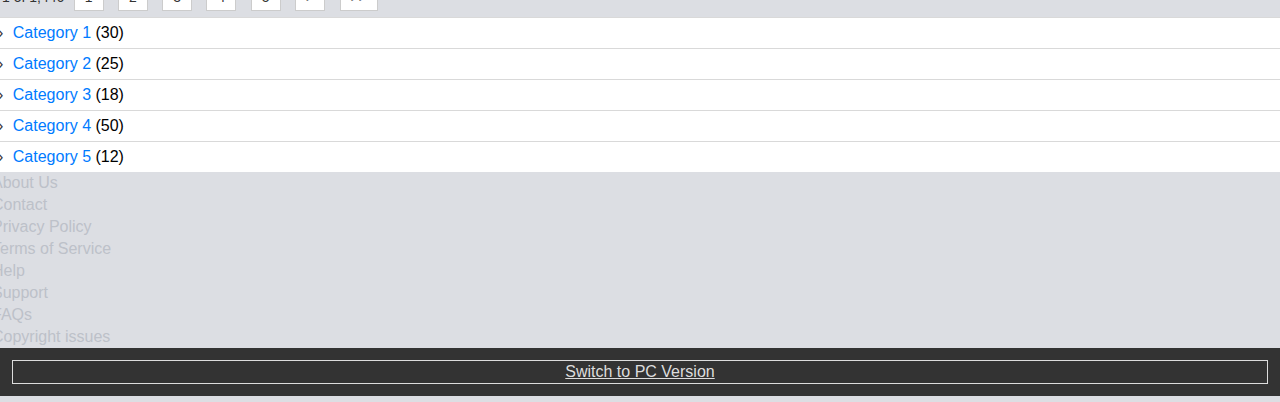
==== commit 36e06643: "Add files via upload" ====
--- a/index.html
+++ b/index.html
@@ -8,7 +8,7 @@
 </head>
 <body>
 	<!-- Header Section -->
-    <div class="header">
+    <header id="header-wrapper">
         <div class="left-section">
             <img src="images/logo.png" alt="Site Logo" class="logo">
         </div>
@@ -16,63 +16,135 @@
             <button class="btn">Log In</button>
             <button class="btn">Sign Up</button>
         </div>
-    </div>
+    </header>
     <!-- Navigation Section -->
-    <div class="sub-header">
+    <nav id="cssmenu">
         <div class="left-links">
             <a href="#" class="link">Home</a>
             <a href="#" class="link">Notification</a>
         </div>
-        <div class="right-icon">
-            <span>&#36;</span> <!-- Dollar icon -->
+        <!-- Dollar icon -->
+        <div class="payment_icon">
+      <a href="#" class="link">&#2547;</a>
         </div>
-    </div>   
+    </nav>   
     <!-- Custom Button -->
-    <div class="write-article-container">
-        <a href="#" class="write-article-btn">Be a Blogger! Write your articles.</a>
+    <div class="container">
+        <a href="#" class="btn">Be a Blogger! Write your articles.</a>
     </div>   
     <!-- Post Sections -->
+   <main id="main-wrapper">
     <div class="featured-post">
         <div class="left-featured">
             <strong>Featured Post</strong>
 	</div>
 </div>	
     <div class="post-block">
-        <img src="assets/img/post-image.jpg" alt="Post Image" class="post-image">
+        <img src="assets/img/post-image.jpg" alt="Post Image" class="post-image"/>
         <div class="post-content">
-            <h2 class="post-title">Post Title Here</h2>
+            <h2 class="post-title">Eid Mubarak Facebook Statuses to Share With Your Friends and Family</h2>
             <p class="post-meta">Published on: 2024-06-02 | 5 Comments</p>
             <p class="post-views">Views: 1500</p>
         </div>
     </div>
+    
+    <div class="post-block">
+        <img src="assets/img/post-image.jpg" alt="Post Image" class="post-image"/>
+        <div class="post-content">
+            <h2 class="post-title">Eid Mubarak Facebook Statuses to Share With Your Friends and Family</h2>
+            <p class="post-meta">Published on: 2024-06-02 | 5 Comments</p>
+            <p class="post-views">Views: 1500</p>
+        </div>
+    </div>
+    
     <div class="featured-post">
         <div class="left-featured">
             <strong>Hot Posts</strong>
          </div>     
        </div>	
+       
     <div class="post-block">
-        <img src="assets/img/post-image.jpg" alt="Post Image" class="post-image">
+        <img src="assets/img/post-image.jpg" alt="Post Image" class="post-image"/>
         <div class="post-content">
-            <h2 class="post-title">Post Title Here</h2>
+            <h2 class="post-title">ভালোবাসার রোমান্টিক এসএমএস বাংলা</h2>
             <p class="post-meta">Published on: 2024-06-02 | 5 Comments</p>
             <p class="post-views">Views: 1500</p>
         </div>
        </div>
+       <div class="post-block">
+        <img src="assets/img/post-image.jpg" alt="Post Image" class="post-image"/>
+        <div class="post-content">
+            <h2 class="post-title">ভালোবাসার রোমান্টিক এসএমএস বাংলা</h2>
+            <p class="post-meta">Published on: 2024-06-02 | 5 Comments</p>
+            <p class="post-views">Views: 1500</p>
+        </div>
+       </div>
+       <div class="post-block">
+        <img src="assets/img/post-image.jpg" alt="Post Image" class="post-image"/>
+        <div class="post-content">
+            <h2 class="post-title">ভালোবাসার রোমান্টিক এসএমএস বাংলা</h2>
+            <p class="post-meta">Published on: 2024-06-02 | 5 Comments</p>
+            <p class="post-views">Views: 1500</p>
+        </div>
+       </div>
+       
     <div class="featured-post">
         <div class="left-featured">
             <strong>Recent Posts</strong>
         </div> 
       </div>	
     <div class="post-block">
-        <img src="assets/img/post-image.jpg" alt="Post Image" class="post-image">
+        <img src="assets/img/post-image.jpg" alt="Post Image" class="post-image"/>
         <div class="post-content">
-            <h2 class="post-title">Post Title Here</h2>
+            <h2 class="post-title">অসাধারণ ফেসবুক স্ট্যাটাস</h2>
             <p class="post-meta">Published on: 2024-06-02 | 5 Comments</p>
             <p class="post-views">Views: 1500</p>
         </div>
       </div>    
+      <div class="post-block">
+        <img src="assets/img/post-image.jpg" alt="Post Image" class="post-image"/>
+        <div class="post-content">
+            <h2 class="post-title">ভালোবাসার রোমান্টিক এসএমএস বাংলা</h2>
+            <p class="post-meta">Published on: 2024-06-02 | 5 Comments</p>
+            <p class="post-views">Views: 1500</p>
+        </div>
+       </div>
+       <div class="post-block">
+        <img src="assets/img/post-image.jpg" alt="Post Image" class="post-image"/>
+        <div class="post-content">
+            <h2 class="post-title">ভালোবাসার রোমান্টিক এসএমএস বাংলা</h2>
+            <p class="post-meta">Published on: 2024-06-02 | 5 Comments</p>
+            <p class="post-views">Views: 1500</p>
+        </div>
+       </div>
+       <div class="post-block">
+        <img src="assets/img/post-image.jpg" alt="Post Image" class="post-image"/>
+        <div class="post-content">
+            <h2 class="post-title">ভালোবাসার রোমান্টিক এসএমএস বাংলা</h2>
+            <p class="post-meta">Published on: 2024-06-02 | 5 Comments</p>
+            <p class="post-views">Views: 1500</p>
+        </div>
+       </div>
+       <div class="post-block">
+        <img src="assets/img/post-image.jpg" alt="Post Image" class="post-image"/>
+        <div class="post-content">
+            <h2 class="post-title">ভালোবাসার রোমান্টিক এসএমএস বাংলা</h2>
+            <p class="post-meta">Published on: 2024-06-02 | 5 Comments</p>
+            <p class="post-views">Views: 1500</p>
+        </div>
+       </div>
+       <div class="post-block">
+        <img src="assets/img/post-image.jpg" alt="Post Image" class="post-image"/>
+        <div class="post-content">
+            <h2 class="post-title">ভালোবাসার রোমান্টিক এসএমএস বাংলা</h2>
+            <p class="post-meta">Published on: 2024-06-02 | 5 Comments</p>
+            <p class="post-views">Views: 1500</p>
+        </div>
+       </div>
+       
+      </main>
     <!-- Pagination -->
-    <div class="pagination">
+    <div id="pagination">
         <span class="page-info">1 of 1,446</span>
         <button class="page-btn">1</button>
         <button class="page-btn">2</button>
@@ -93,7 +165,7 @@
         </ul>
     </div>  
     <!-- Footer Section -->
-    <div class="footer">
+    <footer id="footer-wrapper">
         <div class="footer-left">
             <ul class="footer-links">
                 <li><a href="#">About Us</a></li>
@@ -110,10 +182,10 @@
                 <li><a href="#">Copyright issues</a></li>
             </ul>
         </div>
-    </div>
+    </footer>
     <div class="switch">
         <a href="#" class="switch_pc">Switch to PC Version</a>
     </div>
     <script src="js/script.js"></script>
 </body>
-</html>
+</html>